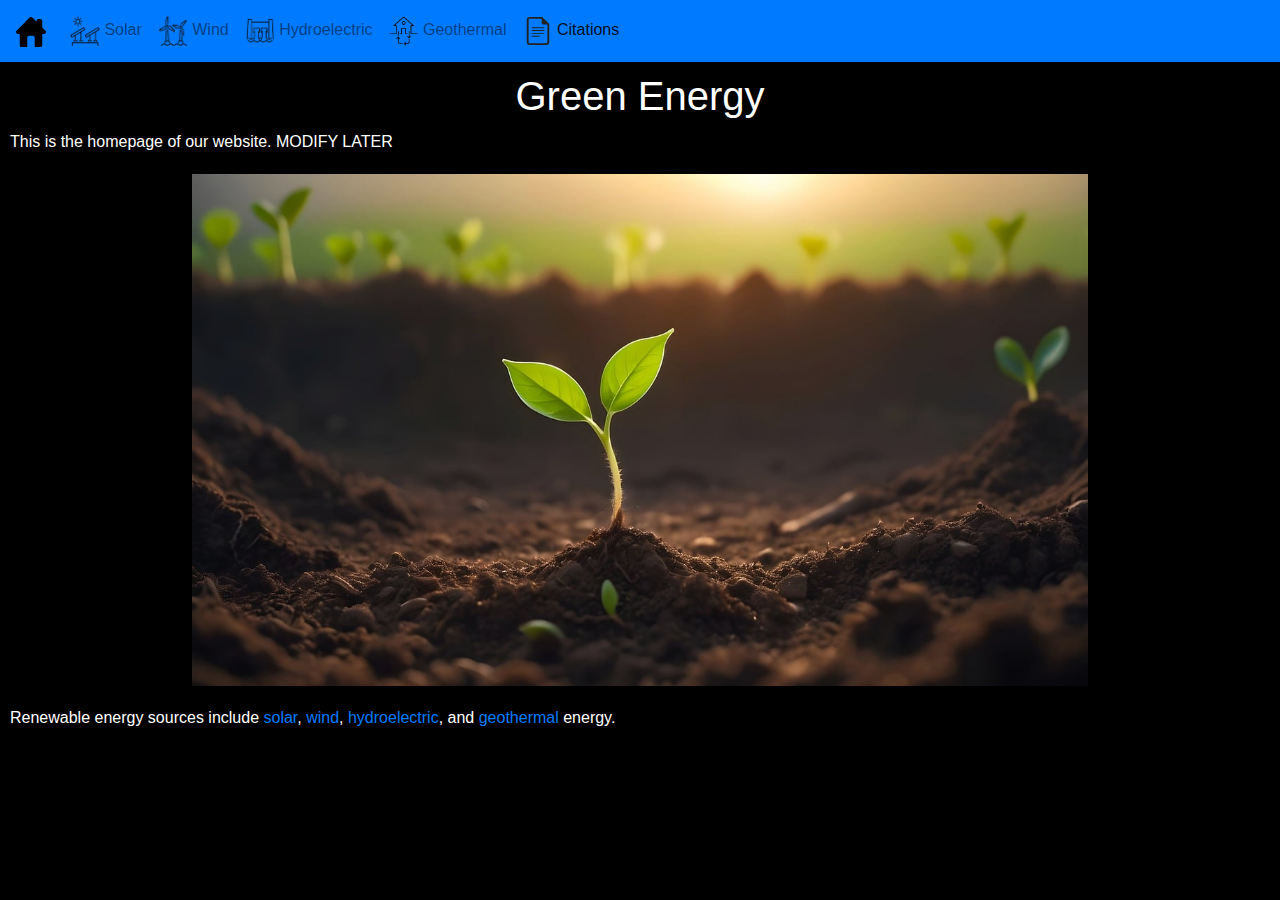
==== index.html @ 5fb9e663 "Initial commit" ====
<!DOCTYPE html>
<html>
    <head>
        <link rel="stylesheet" href="https://cdn.jsdelivr.net/npm/bootstrap@4.3.1/dist/css/bootstrap.min.css" integrity="sha384-ggOyR0iXCbMQv3Xipma34MD+dH/1fQ784/j6cY/iJTQUOhcWr7x9JvoRxT2MZw1T" crossorigin="anonymous">
    </head>
    <title>
        
    Home page

    </title>
    <body style="background-color:rgb(0, 0, 0); color:white;">
        <nav class="navbar navbar-expand-lg navbar-light bg-primary">
            <a class="navbar-brand" href="./index.html">
                <img src="../static/img/Home-icon.svg" width="30" height="30" alt="Home icon">
            </a>
            <button class="navbar-toggler" type="button" data-toggle="collapse" data-target="#navbarNav" aria-controls="navbarNav" aria-expanded="false" aria-label="Toggle navigation">
                <span class="navbar-toggler-icon"></span>
            </button>
            <div class="collapse navbar-collapse" id="navbarNav">
                <ul class="navbar-nav">
                <li class="nav-item">
                    <a class="nav-link" href="./solar.html">
                        <img src="../static/img/solar-icon-nobg.png" width="30" height="30" alt="Solar icon"> Solar
                    </a>
                </li>
                <li class="nav-item">
                    <a class="nav-link" href="./wind.html">
                        <img src="../static/img/wind-icon-nobg.png" width="30" height="30" alt="Wind icon"> Wind
                    </a>
                </li>
                <li class="nav-item">
                    <a class="nav-link" href="./hydroelectric.html">
                        <img src="../static/img/hydroelectric-icon-nobg.png" width="30" height="30" alt="Hydroelectric icon"> Hydroelectric
                    </a>
                </li>
                <li class="nav-item">
                    <a class="nav-link" href="./geothermal.html">
                        <img src="../static/img/geothermal-icon-nobg.png" width="30" height="30" alt="Geothermal icon"> Geothermal
                    </a>
                </li>
                <li class="nav-item active">
                    <a class="nav-link" href="./citations.html">
                        <img src="../static/img/citation-icon.svg" width="30" height="30" alt="Citation icon"> Citations
                    </a>
                </li>
                </ul>
            </div>
        </nav>
        
        
    <h1 class="main" style="margin:10px" align="center">
        Green Energy
    </h1>
    <p style="margin:10px">
        This is the homepage of our website.
        MODIFY LATER
    </p>
    <center>
    <img src="../static/img/plant-growing.jpg" alt="Plant growing" style="width:70%; height:auto; margin:10px">
    </center>
    <p style="margin:10px">
        Renewable energy sources include <a href="/solar">solar</a>, <a href="/wind">wind</a>, <a href="/hydroelectric">hydroelectric</a>, and <a href="/geothermal">geothermal</a> energy.
    </p>


        <script src="https://code.jquery.com/jquery-3.3.1.slim.min.js" integrity="sha384-q8i/X+965DzO0rT7abK41JStQIAqVgRVzpbzo5smXKp4YfRvH+8abtTE1Pi6jizo" crossorigin="anonymous"></script>
        <script src="https://cdn.jsdelivr.net/npm/popper.js@1.14.7/dist/umd/popper.min.js" integrity="sha384-UO2eT0CpHqdSJQ6hJty5KVphtPhzWj9WO1clHTMGa3JDZwrnQq4sF86dIHNDz0W1" crossorigin="anonymous"></script>
        <script src="https://cdn.jsdelivr.net/npm/bootstrap@4.3.1/dist/js/bootstrap.min.js" integrity="sha384-JjSmVgyd0p3pXB1rRibZUAYoIIy6OrQ6VrjIEaFf/nJGzIxFDsf4x0xIM+B07jRM" crossorigin="anonymous"></script>
    </body>
</html>
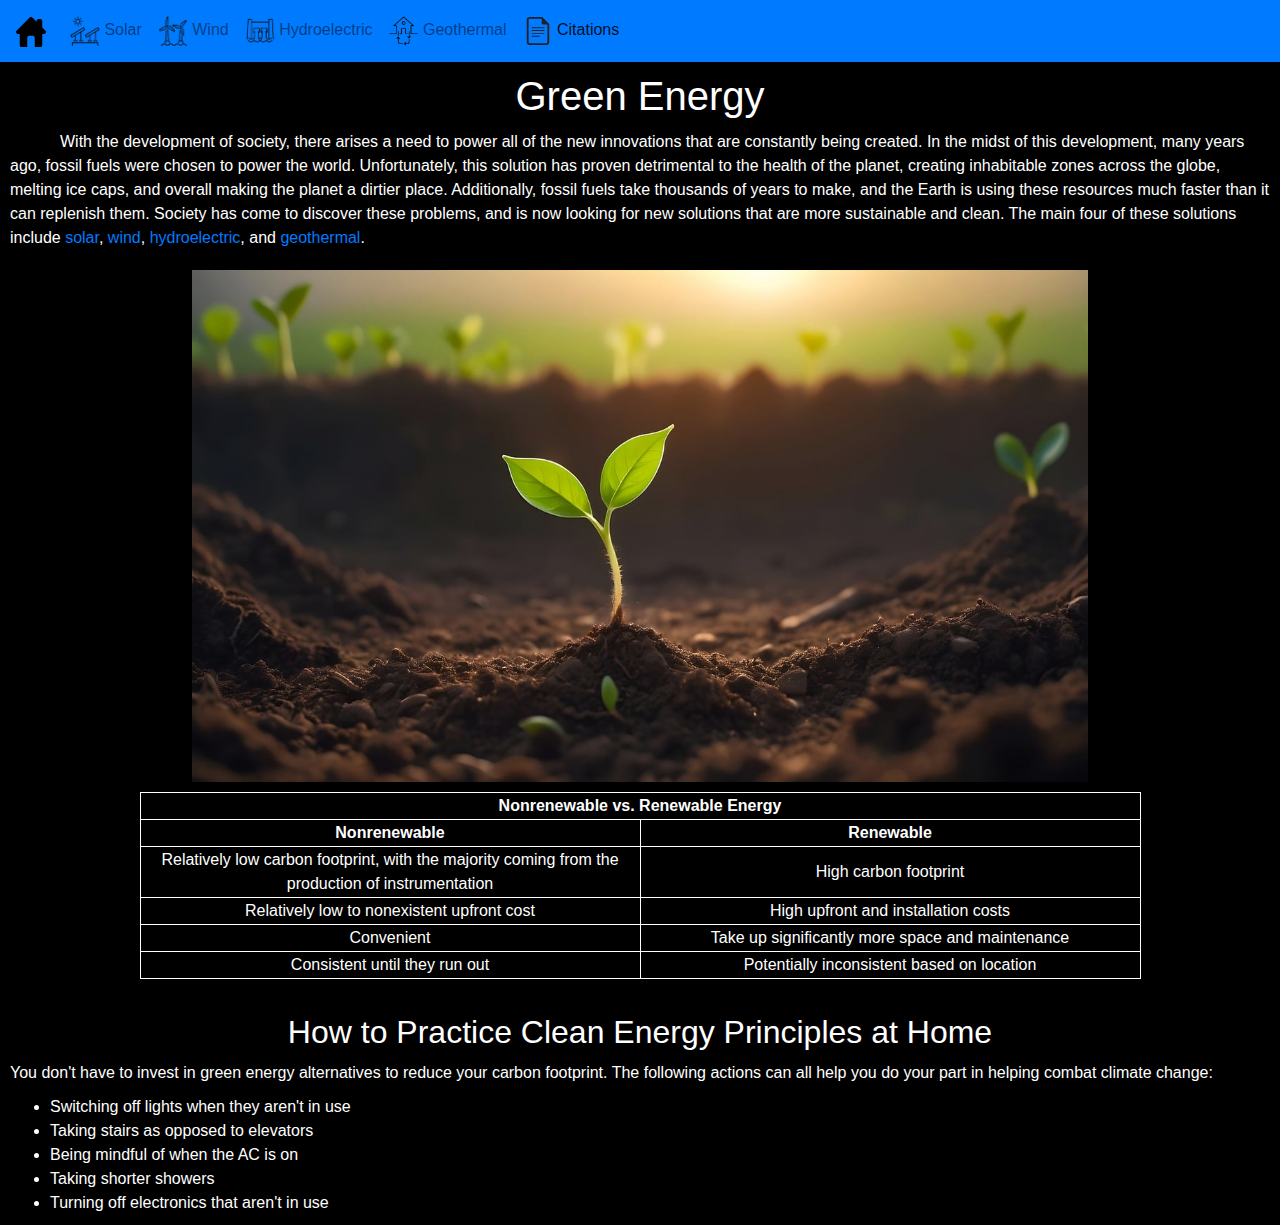
==== commit 34fa2590: "Added info" ====
--- a/index.html
+++ b/index.html
@@ -10,7 +10,7 @@
     </title>
     <body style="background-color:rgb(0, 0, 0); color:white;">
         <nav class="navbar navbar-expand-lg navbar-light bg-primary">
-            <a class="navbar-brand" href="./index.html">
+            <a class="navbar-brand" href="home.html">
                 <img src="../static/img/Home-icon.svg" width="30" height="30" alt="Home icon">
             </a>
             <button class="navbar-toggler" type="button" data-toggle="collapse" data-target="#navbarNav" aria-controls="navbarNav" aria-expanded="false" aria-label="Toggle navigation">
@@ -19,27 +19,27 @@
             <div class="collapse navbar-collapse" id="navbarNav">
                 <ul class="navbar-nav">
                 <li class="nav-item">
-                    <a class="nav-link" href="./solar.html">
+                    <a class="nav-link" href="solar.html">
                         <img src="../static/img/solar-icon-nobg.png" width="30" height="30" alt="Solar icon"> Solar
                     </a>
                 </li>
                 <li class="nav-item">
-                    <a class="nav-link" href="./wind.html">
+                    <a class="nav-link" href="wind.html">
                         <img src="../static/img/wind-icon-nobg.png" width="30" height="30" alt="Wind icon"> Wind
                     </a>
                 </li>
                 <li class="nav-item">
-                    <a class="nav-link" href="./hydroelectric.html">
+                    <a class="nav-link" href="hydroelectric.html">
                         <img src="../static/img/hydroelectric-icon-nobg.png" width="30" height="30" alt="Hydroelectric icon"> Hydroelectric
                     </a>
                 </li>
                 <li class="nav-item">
-                    <a class="nav-link" href="./geothermal.html">
+                    <a class="nav-link" href="geothermal.html">
                         <img src="../static/img/geothermal-icon-nobg.png" width="30" height="30" alt="Geothermal icon"> Geothermal
                     </a>
                 </li>
                 <li class="nav-item active">
-                    <a class="nav-link" href="./citations.html">
+                    <a class="nav-link" href="citations.html">
                         <img src="../static/img/citation-icon.svg" width="30" height="30" alt="Citation icon"> Citations
                     </a>
                 </li>
@@ -51,16 +51,66 @@
     <h1 class="main" style="margin:10px" align="center">
         Green Energy
     </h1>
-    <p style="margin:10px">
-        This is the homepage of our website.
-        MODIFY LATER
+    <p style="margin:10px; text-indent: 50px;">
+        With the development of society, there arises a need to power all of the new innovations that are constantly being created.
+        In the midst of this development, many years ago, fossil fuels were chosen to power the world.
+        Unfortunately, this solution has proven detrimental to the health of the planet, creating inhabitable zones across the globe, melting ice caps, and overall making the planet a dirtier place.
+        Additionally, fossil fuels take thousands of years to make, and the Earth is using these resources much faster than it can replenish them.
+        Society has come to discover these problems, and is now looking for new solutions that are more sustainable and clean.
+        The main four of these solutions include <a href="/solar">solar</a>, <a href="/wind">wind</a>, <a href="/hydroelectric">hydroelectric</a>, and <a href="/geothermal">geothermal</a>. 
     </p>
     <center>
     <img src="../static/img/plant-growing.jpg" alt="Plant growing" style="width:70%; height:auto; margin:10px">
     </center>
+    <style>
+        table, th, td {
+            border: 1px solid white;
+            border-collapse: collapse;
+        }
+    </style>
+    <center>
+    <table>
+        <col width="500px" />
+        <col width="500px" />
+        <tr>
+            <th colspan="2"><center>Nonrenewable vs. Renewable Energy</center></th>
+        </tr>
+        <tr>
+            <th><center>Nonrenewable</center></th>
+            <th><center>Renewable</center></th>
+        </tr>
+        <tr>
+            <td><center>Relatively low carbon footprint, with the majority coming from the production of instrumentation</center></td>
+            <td><center>High carbon footprint</center></td>
+        </tr>
+        <tr>
+            <td><center>Relatively low to nonexistent upfront cost</center></td>
+            <td><center>High upfront and installation costs</center></td>
+        </tr>
+        <tr>
+            <td><center>Convenient</center></td>
+            <td><center>Take up significantly more space and maintenance</center></td>
+        </tr>
+        <tr>
+            <td><center>Consistent until they run out</center></td>
+            <td><center>Potentially inconsistent based on location</center></td>
+        </tr>
+    </table>
+    </center>
+    <br>
+    <h2 style="margin:10px" align="center">
+        How to Practice Clean Energy Principles at Home
+    </h2>
     <p style="margin:10px">
-        Renewable energy sources include <a href="/solar">solar</a>, <a href="/wind">wind</a>, <a href="/hydroelectric">hydroelectric</a>, and <a href="/geothermal">geothermal</a> energy.
+        You don't have to invest in green energy alternatives to reduce your carbon footprint.
+        The following actions can all help you do your part in helping combat climate change:
     </p>
+    <ul style="margin:10px">
+        <li>Switching off lights when they aren't in use</li>
+        <li>Taking stairs as opposed to elevators</li>
+        <li>Being mindful of when the AC is on</li>
+        <li>Taking shorter showers</li>
+        <li>Turning off electronics that aren't in use</li>
 
 
         <script src="https://code.jquery.com/jquery-3.3.1.slim.min.js" integrity="sha384-q8i/X+965DzO0rT7abK41JStQIAqVgRVzpbzo5smXKp4YfRvH+8abtTE1Pi6jizo" crossorigin="anonymous"></script>
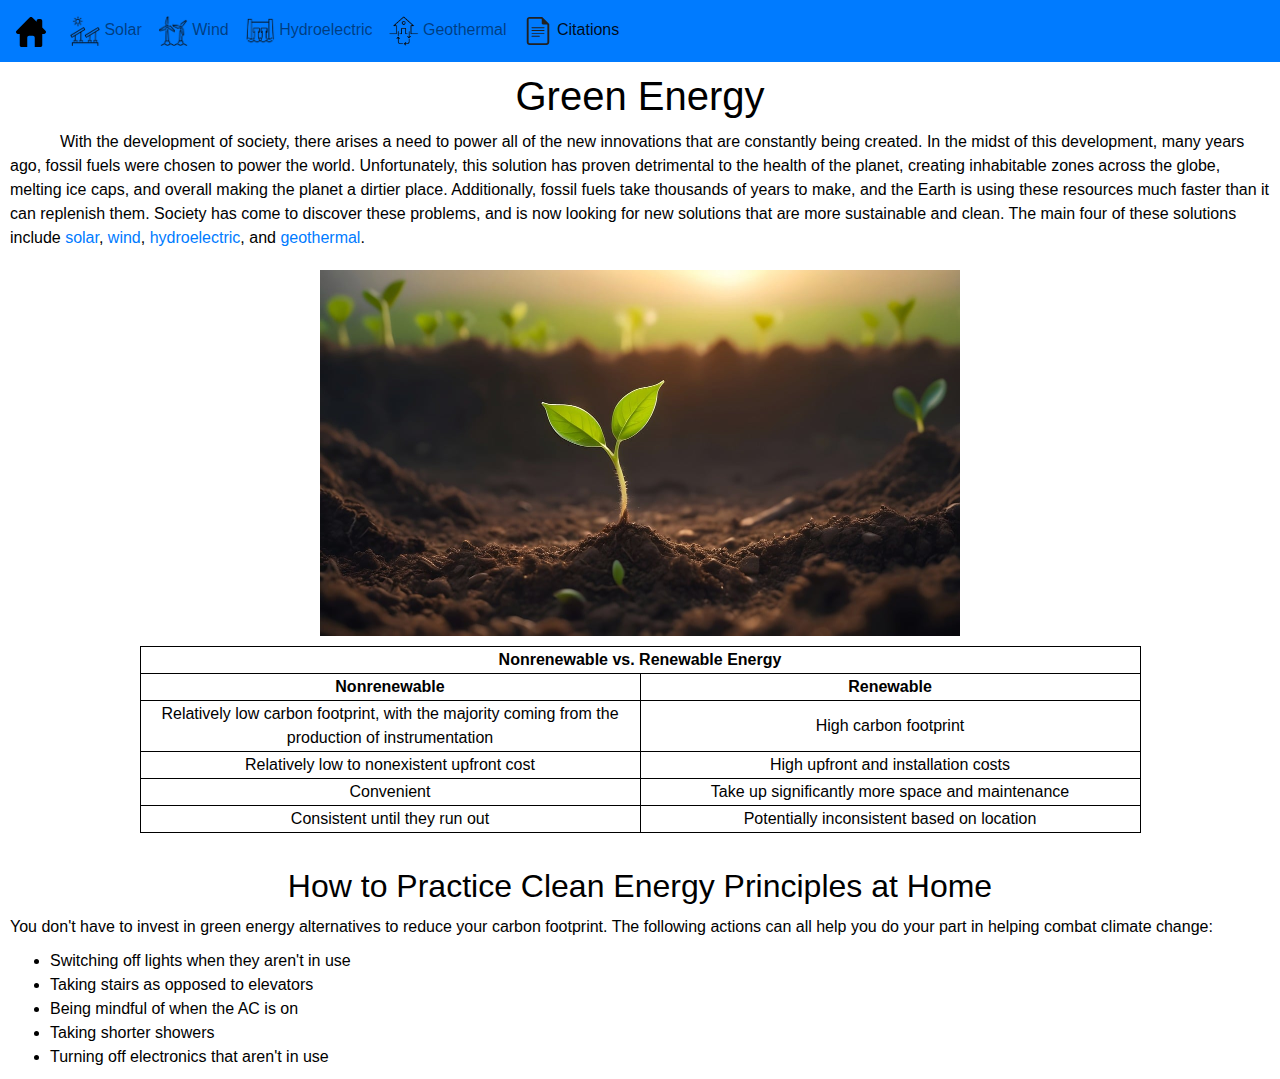
==== commit 4d955046: "Website finished (hopefully?)" ====
--- a/index.html
+++ b/index.html
@@ -8,7 +8,7 @@
     Home page
 
     </title>
-    <body style="background-color:rgb(0, 0, 0); color:white;">
+    <body style="background-color:white; color:black;">
         <nav class="navbar navbar-expand-lg navbar-light bg-primary">
             <a class="navbar-brand" href="home.html">
                 <img src="../static/img/Home-icon.svg" width="30" height="30" alt="Home icon">
@@ -60,11 +60,11 @@
         The main four of these solutions include <a href="/solar">solar</a>, <a href="/wind">wind</a>, <a href="/hydroelectric">hydroelectric</a>, and <a href="/geothermal">geothermal</a>. 
     </p>
     <center>
-    <img src="../static/img/plant-growing.jpg" alt="Plant growing" style="width:70%; height:auto; margin:10px">
+    <img src="../static/img/plant-growing.jpg" alt="Plant growing" style="width:50%; height:auto; margin:10px">
     </center>
     <style>
         table, th, td {
-            border: 1px solid white;
+            border: 1px solid black;
             border-collapse: collapse;
         }
     </style>
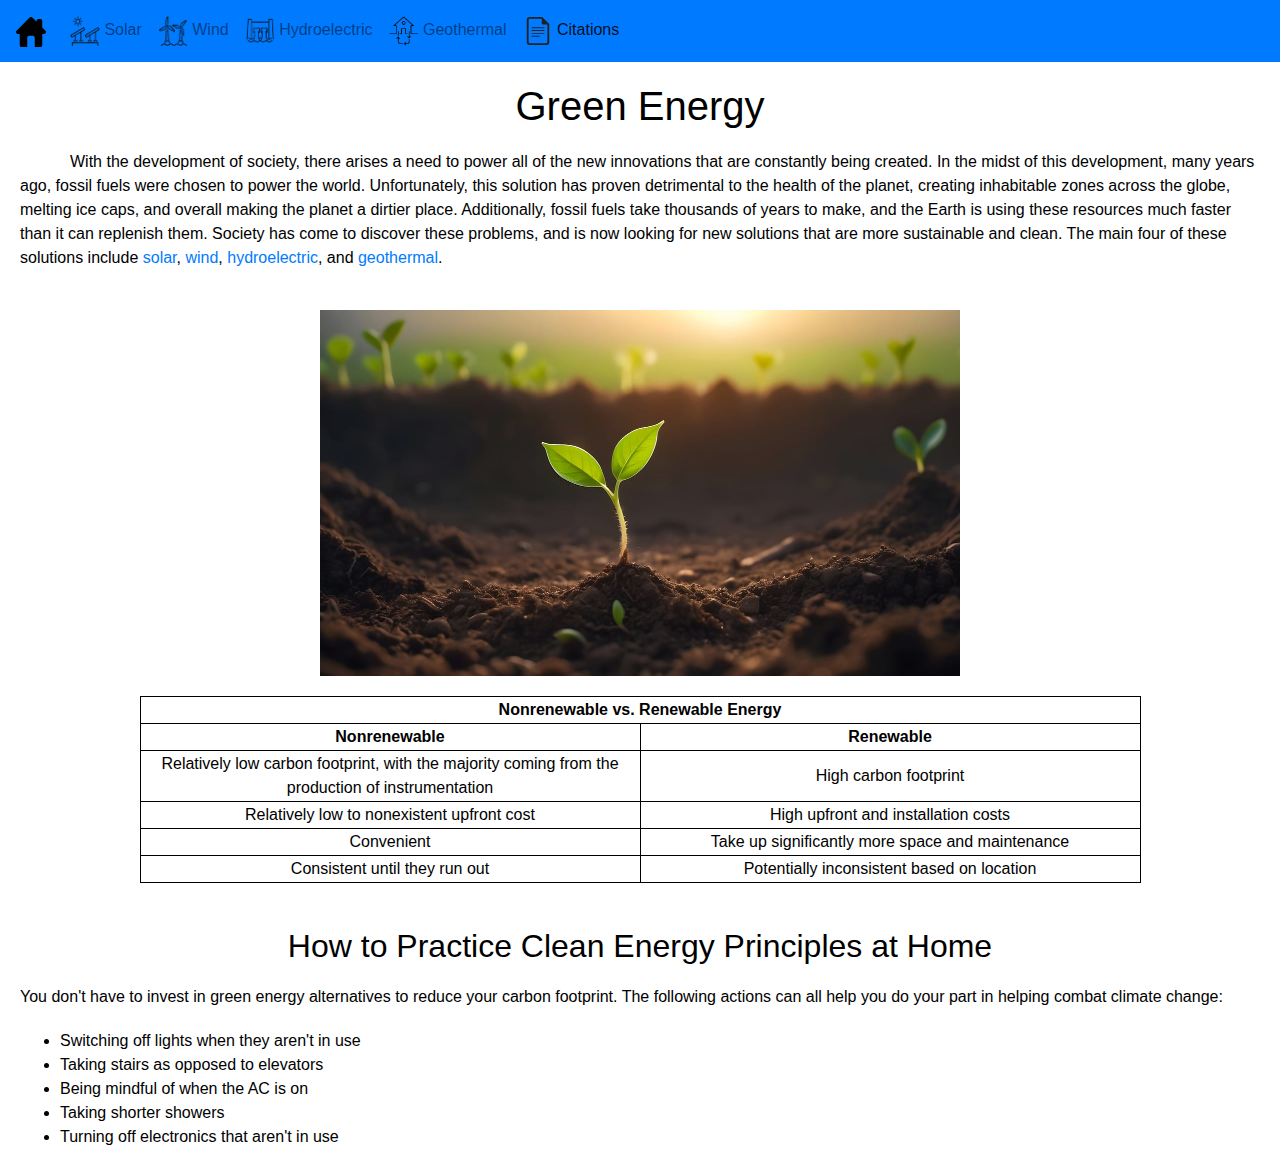
==== commit d31238af: "Last commit (for real this time)" ====
--- a/index.html
+++ b/index.html
@@ -48,10 +48,10 @@
         </nav>
         
         
-    <h1 class="main" style="margin:10px" align="center">
+    <h1 class="main" style="margin:20px" align="center">
         Green Energy
     </h1>
-    <p style="margin:10px; text-indent: 50px;">
+    <p style="margin:20px; text-indent: 50px;">
         With the development of society, there arises a need to power all of the new innovations that are constantly being created.
         In the midst of this development, many years ago, fossil fuels were chosen to power the world.
         Unfortunately, this solution has proven detrimental to the health of the planet, creating inhabitable zones across the globe, melting ice caps, and overall making the planet a dirtier place.
@@ -60,7 +60,7 @@
         The main four of these solutions include <a href="/solar">solar</a>, <a href="/wind">wind</a>, <a href="/hydroelectric">hydroelectric</a>, and <a href="/geothermal">geothermal</a>. 
     </p>
     <center>
-    <img src="../static/img/plant-growing.jpg" alt="Plant growing" style="width:50%; height:auto; margin:10px">
+    <img src="../static/img/plant-growing.jpg" alt="Plant growing" style="width:50%; height:auto; margin:20px">
     </center>
     <style>
         table, th, td {
@@ -98,14 +98,14 @@
     </table>
     </center>
     <br>
-    <h2 style="margin:10px" align="center">
+    <h2 style="margin:20px" align="center">
         How to Practice Clean Energy Principles at Home
     </h2>
-    <p style="margin:10px">
+    <p style="margin:20px">
         You don't have to invest in green energy alternatives to reduce your carbon footprint.
         The following actions can all help you do your part in helping combat climate change:
     </p>
-    <ul style="margin:10px">
+    <ul style="margin:20px">
         <li>Switching off lights when they aren't in use</li>
         <li>Taking stairs as opposed to elevators</li>
         <li>Being mindful of when the AC is on</li>
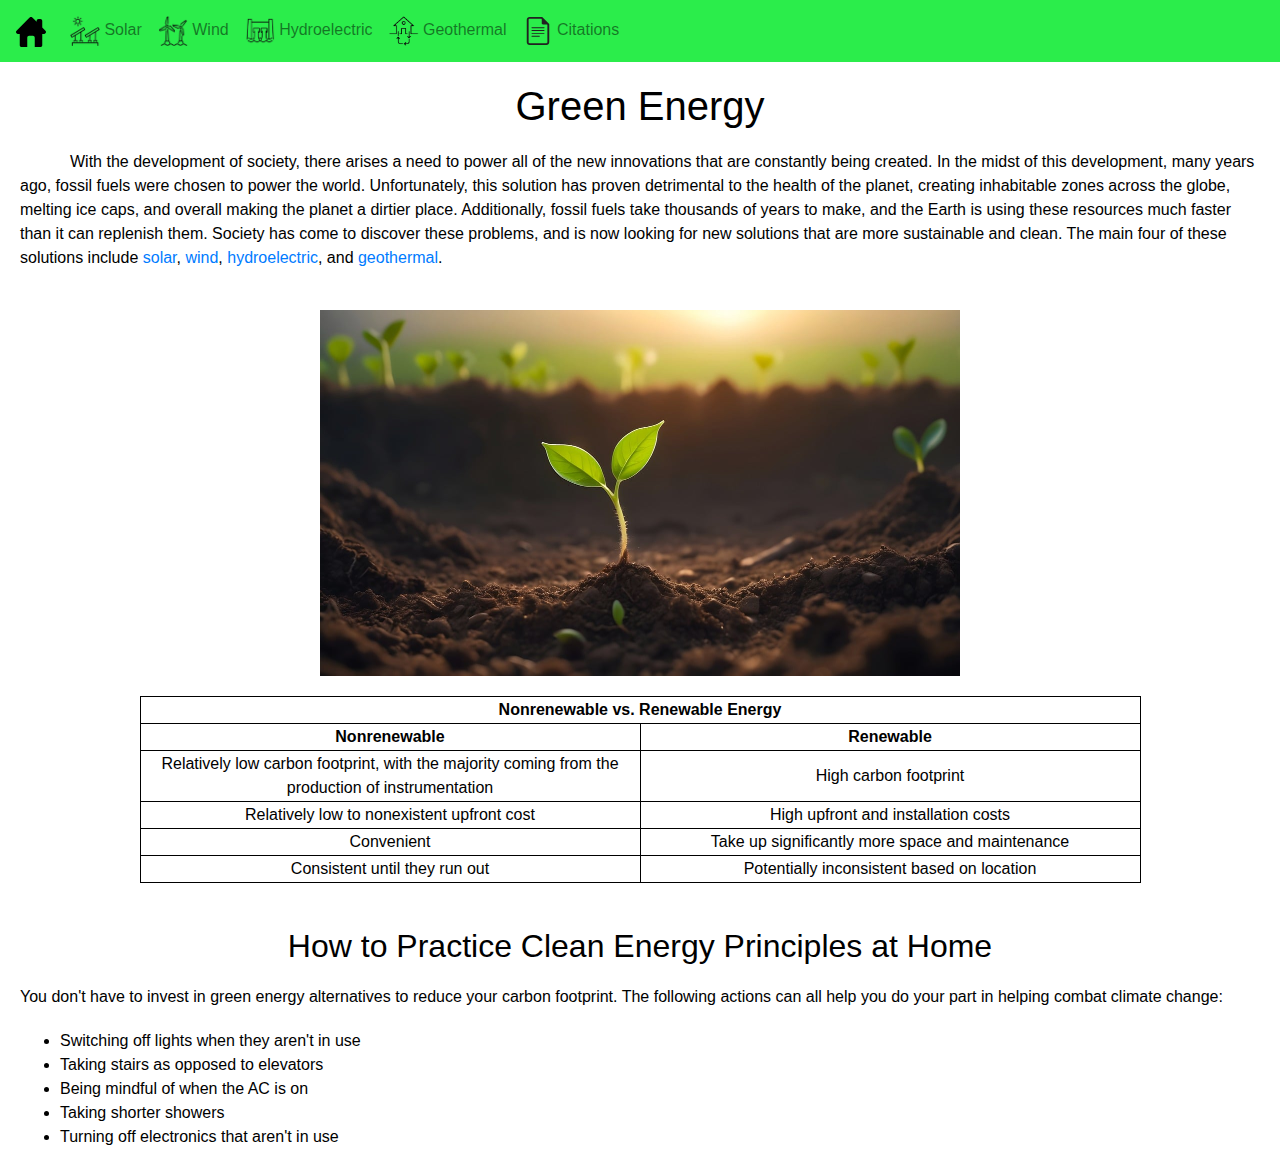
==== commit e91edb1a: "Final changes before nationals" ====
--- a/index.html
+++ b/index.html
@@ -1,7 +1,50 @@
 <!DOCTYPE html>
 <html>
     <head>
-        <link rel="stylesheet" href="https://cdn.jsdelivr.net/npm/bootstrap@4.3.1/dist/css/bootstrap.min.css" integrity="sha384-ggOyR0iXCbMQv3Xipma34MD+dH/1fQ784/j6cY/iJTQUOhcWr7x9JvoRxT2MZw1T" crossorigin="anonymous">
+        <link rel="stylesheet" href="../static/css/bootstrap.min.css" type="text/css">
+        
+
+        <script>
+            document.addEventListener("DOMContentLoaded", () => {
+                const images = document.getElementsByTagName('img');
+                const maxRetries = 3;
+    
+                for (let img of images) {
+    
+                    let retryCount = 0;
+    
+                    const errorHandler = function() {
+                        if (retryCount < maxRetries) {
+                            retryCount++;
+                            console.log(`Retrying to load the image ${img.src}... Attempt ${retryCount}`);
+                            setTimeout(() => {
+                                // Use a random query parameter to ensure the browser attempts to reload the image
+                                img.src = `${img.src.split('?')[0]}?retry=${new Date().getTime()}`;
+                            }, 1000); // Retry after 1 second
+                        } else {
+                            console.error(`Failed to load the image ${img.src} after several attempts.`);
+                        }
+                    };
+    
+                    img.addEventListener('error', errorHandler);
+    
+                    // If the image is already in an error state when the script runs, trigger the error handler manually
+                    if (img.complete && img.naturalWidth === 0) {
+                        errorHandler();
+                    }
+                }
+            });
+    
+            window.addEventListener("load", () => {
+                const images = document.getElementsByTagName('img');
+                for (let img of images) {
+                    // If any image is in an error state after the page has loaded, manually trigger the error handler
+                    if (img.complete && img.naturalWidth === 0) {
+                        img.dispatchEvent(new Event('error'));
+                    }
+                }
+            });
+        </script>
     </head>
     <title>
         
@@ -38,7 +81,7 @@
                         <img src="../static/img/geothermal-icon-nobg.png" width="30" height="30" alt="Geothermal icon"> Geothermal
                     </a>
                 </li>
-                <li class="nav-item active">
+                <li class="nav-item">
                     <a class="nav-link" href="citations.html">
                         <img src="../static/img/citation-icon.svg" width="30" height="30" alt="Citation icon"> Citations
                     </a>
@@ -60,7 +103,7 @@
         The main four of these solutions include <a href="/solar">solar</a>, <a href="/wind">wind</a>, <a href="/hydroelectric">hydroelectric</a>, and <a href="/geothermal">geothermal</a>. 
     </p>
     <center>
-    <img src="../static/img/plant-growing.jpg" alt="Plant growing" style="width:50%; height:auto; margin:20px">
+    <img src="../static/img/plant-growing.jpg" alt="Green plant sprouting from the earth with other plants and sun in background" style="width:50%; height:auto; margin:20px">
     </center>
     <style>
         table, th, td {
